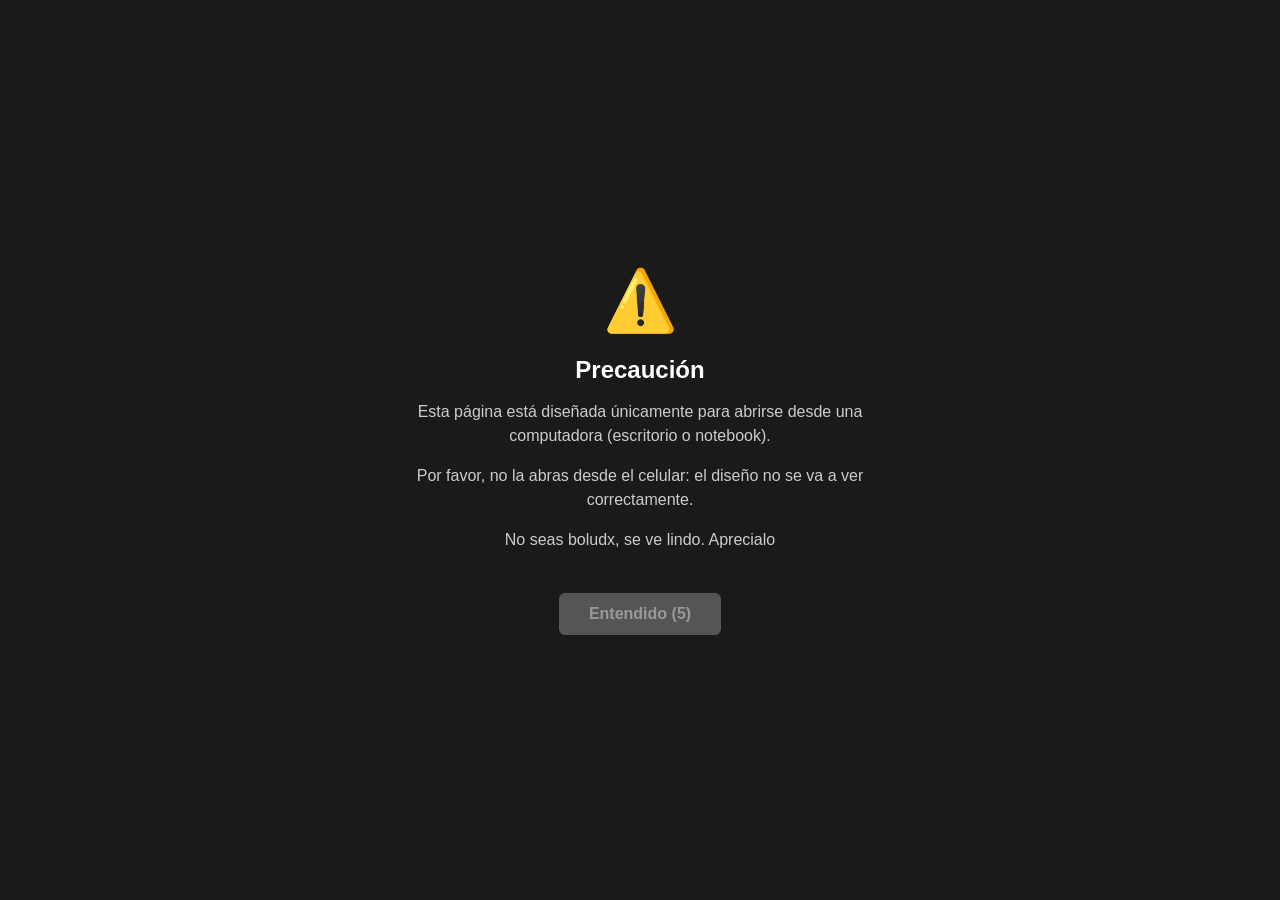
==== alerta.html @ 8db76933 "Add files via upload" ====
<!DOCTYPE html>
<html lang="es">
<head>
<meta charset="UTF-8">
<meta name="viewport" content="width=device-width, initial-scale=1.0">
<title>Precaución</title>
<style>
  body {
    margin: 0;
    min-height: 100vh;
    display: flex;
    align-items: center;
    justify-content: center;
    background: #1a1a1a;
    color: #fff;
    font-family: Arial, sans-serif;
    text-align: center;
    padding: 20px;
    box-sizing: border-box;
  }
  .caja {
    max-width: 500px;
  }
  .icono {
    font-size: 60px;
    margin-bottom: 20px;
  }
  h1 {
    font-size: 24px;
    margin-bottom: 10px;
  }
  p {
    font-size: 16px;
    color: #ccc;
    line-height: 1.5;
  }
  .boton {
    display: inline-block;
    margin-top: 25px;
    padding: 12px 30px;
    background: #4CAF50;
    color: #fff;
    text-decoration: none;
    border-radius: 6px;
    font-size: 16px;
    font-weight: bold;
    transition: background 0.2s;
    border: none;
    cursor: pointer;
    font-family: Arial, sans-serif;
  }
  .boton:hover {
    background: #43a047;
  }
  .boton:disabled {
    background: #555;
    color: #999;
    cursor: not-allowed;
  }
</style>
</head>
<body>
  <div class="caja">
    <div class="icono">⚠️</div>
    <h1>Precaución</h1>
    <p>Esta página está diseñada únicamente para abrirse desde una computadora (escritorio o notebook).</p>
    <p>Por favor, no la abras desde el celular: el diseño no se va a ver correctamente.</p>
    <p>No seas boludx, se ve lindo. Aprecialo</p>
    <button class="boton" id="btnEntendido" disabled>Entendido (6)</button>
  </div>

  <script>
    let segundos = 6;
    const boton = document.getElementById('btnEntendido');

    const intervalo = setInterval(() => {
      segundos--;
      if (segundos > 0) {
        boton.textContent = `Entendido (${segundos})`;
      } else {
        clearInterval(intervalo);
        boton.textContent = 'Entendido';
        boton.disabled = false;
      }
    }, 1000);

    boton.addEventListener('click', () => {
      window.location.href = 'credenciales.html';
    });
  </script>
</body>
</html>
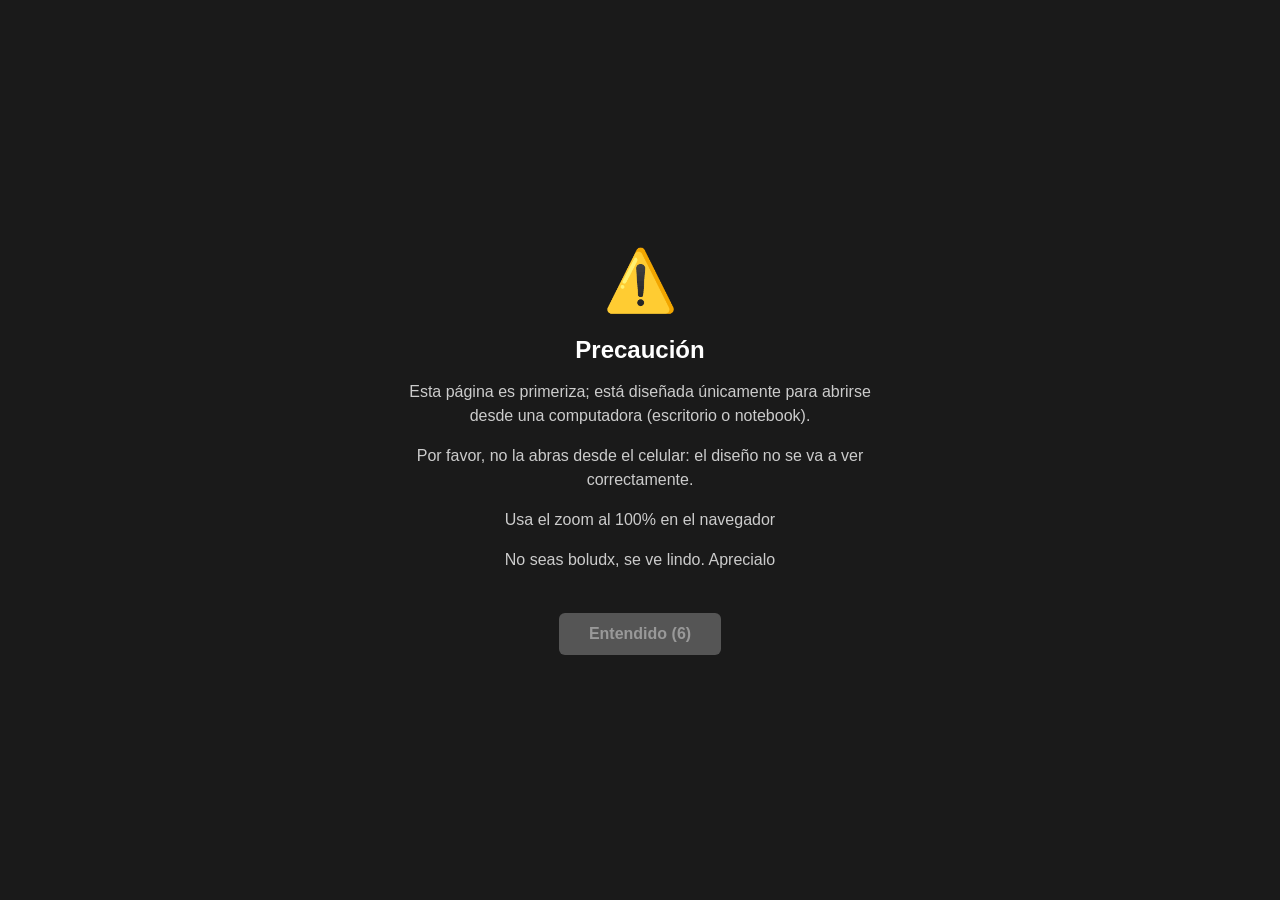
==== commit a4bcb7b3: "Add files via upload" ====
--- a/alerta.html
+++ b/alerta.html
@@ -63,8 +63,9 @@
   <div class="caja">
     <div class="icono">⚠️</div>
     <h1>Precaución</h1>
-    <p>Esta página está diseñada únicamente para abrirse desde una computadora (escritorio o notebook).</p>
+    <p>Esta página es primeriza; está diseñada únicamente para abrirse desde una computadora (escritorio o notebook).</p>
     <p>Por favor, no la abras desde el celular: el diseño no se va a ver correctamente.</p>
+    <p> Usa el zoom al 100% en el navegador </p>
     <p>No seas boludx, se ve lindo. Aprecialo</p>
     <button class="boton" id="btnEntendido" disabled>Entendido (6)</button>
   </div>
@@ -85,7 +86,7 @@
     }, 1000);
 
     boton.addEventListener('click', () => {
-      window.location.href = 'credenciales.html';
+      window.location.href = 'common_flower.html';
     });
   </script>
 </body>
